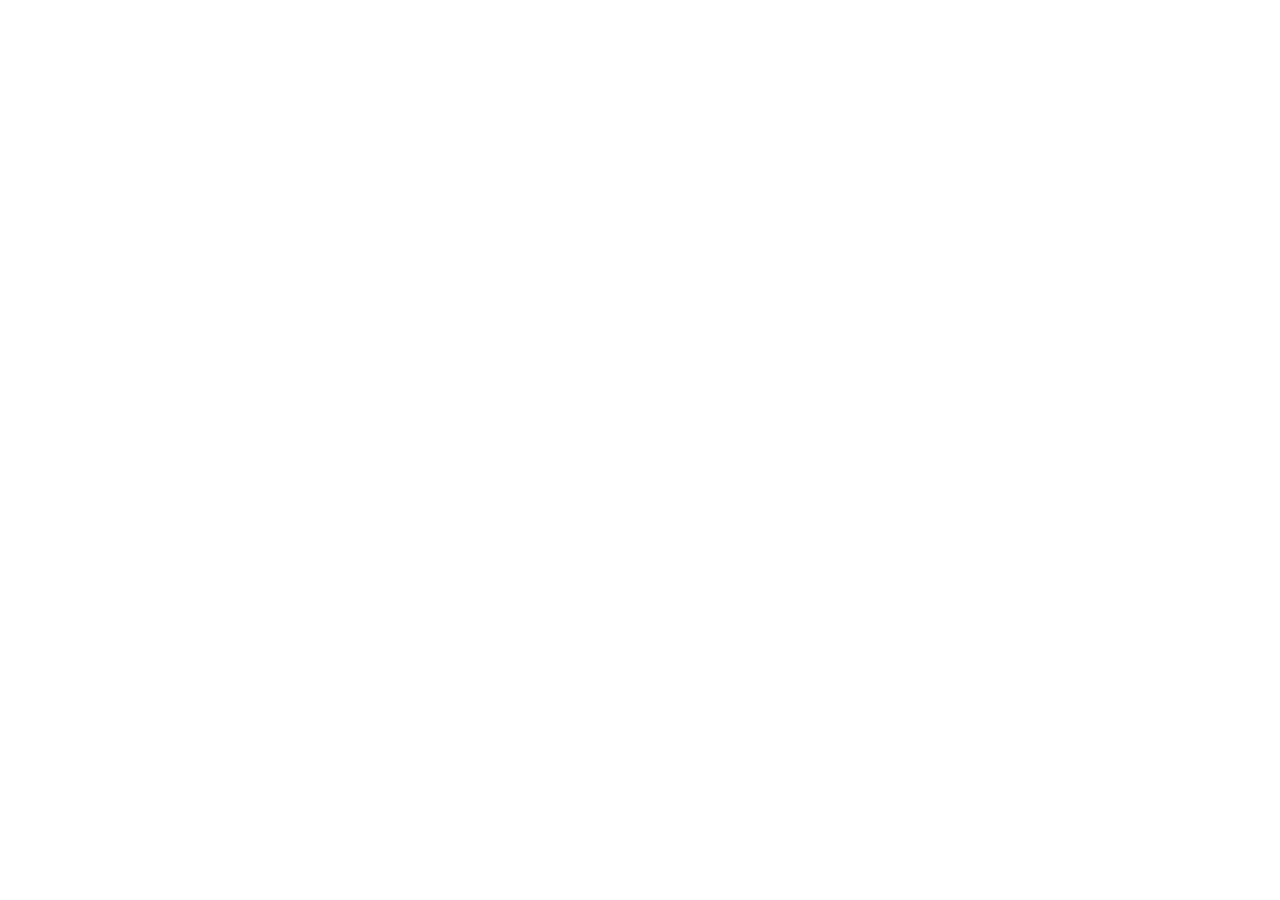
==== admin/index.html @ 686e8f5f "Initial website setup" ====
<!DOCTYPE html>
<html>
<head>
  <meta charset="utf-8">
  <meta name="viewport" content="width=device-width, initial-scale=1.0">
  <title>Manage Site — The Cozy Glow</title>
</head>
<body>
  <script src="https://unpkg.com/decap-cms@^3.0.0/dist/decap-cms.js"></script>
</body>
</html>
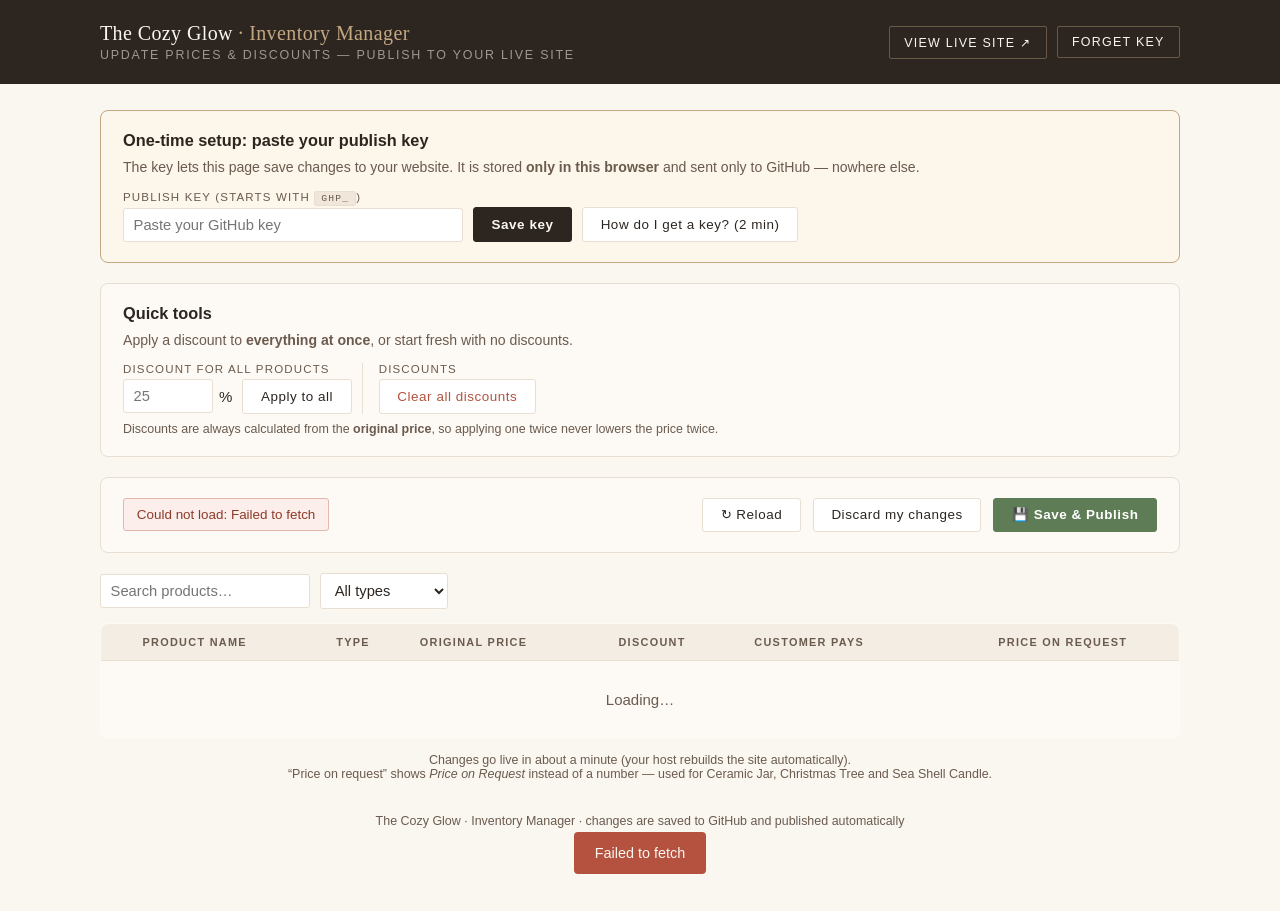
==== commit 440f5389: "Add Inventory Manager: manual price & discount editing with one-click publish - New /admin/ single-p" ====
--- a/admin/index.html
+++ b/admin/index.html
@@ -1,11 +1,527 @@
 <!DOCTYPE html>
-<html>
+<html lang="en">
 <head>
-  <meta charset="utf-8">
-  <meta name="viewport" content="width=device-width, initial-scale=1.0">
-  <title>Manage Site — The Cozy Glow</title>
+<meta charset="UTF-8">
+<meta name="viewport" content="width=device-width, initial-scale=1.0">
+<meta name="robots" content="noindex, nofollow">
+<title>Inventory Manager · The Cozy Glow</title>
+<style>
+  :root{
+    --cream:#FAF6F0;--warm-white:#FDF9F4;--taupe:#C4A882;--taupe-dark:#8A6E50;
+    --charcoal:#2C2520;--mid:#6B5B4E;--green:#5E7C56;--red:#B4523F;--line:#E8DFD2;
+  }
+  *{box-sizing:border-box}
+  body{margin:0;background:var(--cream);color:var(--charcoal);
+    font-family:'Jost',-apple-system,BlinkMacSystemFont,'Segoe UI',sans-serif;font-size:15px}
+  a{color:var(--taupe-dark)}
+  .wrap{max-width:1120px;margin:0 auto;padding:0 20px 80px}
+
+  header{background:var(--charcoal);color:var(--cream);padding:22px 0;margin-bottom:26px}
+  .head-in{max-width:1120px;margin:0 auto;padding:0 20px;display:flex;align-items:center;justify-content:space-between;gap:16px;flex-wrap:wrap}
+  .brand{font-family:'Playfair Display',Georgia,serif;font-size:1.25rem;letter-spacing:.02em}
+  .brand span{color:var(--taupe)}
+  .head-sub{font-size:.78rem;letter-spacing:.14em;text-transform:uppercase;color:rgba(250,246,240,.55);margin-top:3px}
+  .head-right{display:flex;gap:10px;align-items:center}
+  .hlink{color:var(--cream);text-decoration:none;font-size:.78rem;letter-spacing:.1em;text-transform:uppercase;border:1px solid rgba(196,168,130,.4);padding:.5rem .9rem;border-radius:2px;background:transparent;cursor:pointer;font-family:inherit}
+  .hlink:hover{border-color:var(--taupe);color:var(--taupe)}
+
+  .card{background:var(--warm-white);border:1px solid var(--line);border-radius:8px;padding:20px 22px;margin-bottom:20px}
+  .card h2{margin:0 0 6px;font-size:1.02rem;font-weight:600}
+  .card p{margin:0 0 12px;color:var(--mid);font-size:.88rem;line-height:1.6}
+
+  .setup{border:1px solid var(--taupe);background:#FDF6EA}
+  .steps{background:#fff;border:1px dashed var(--taupe);border-radius:6px;padding:14px 16px;margin-top:12px;font-size:.86rem;color:var(--mid);line-height:1.75;display:none}
+  .steps.show{display:block}
+  .steps ol{margin:.4rem 0 .6rem;padding-left:1.2rem}
+  .steps li{margin-bottom:.35rem}
+  code{background:#F0E7DA;border:1px solid var(--line);border-radius:3px;padding:1px 6px;font-size:.84em;font-family:ui-monospace,Menlo,monospace}
+  .btn{display:inline-block;border:1px solid var(--line);background:#fff;color:var(--charcoal);padding:.55rem 1.1rem;border-radius:3px;font-size:.84rem;letter-spacing:.04em;cursor:pointer;font-family:inherit;transition:all .15s}
+  .btn:hover{border-color:var(--taupe);background:var(--cream)}
+  .btn-primary{background:var(--charcoal);border-color:var(--charcoal);color:var(--cream);font-weight:600}
+  .btn-primary:hover{background:#3d342c}
+  .btn-green{background:var(--green);border-color:var(--green);color:#fff;font-weight:600}
+  .btn-green:hover{filter:brightness(1.07)}
+  .btn-danger{color:var(--red)}
+  .btn:disabled{opacity:.45;cursor:not-allowed}
+  input,select{font-family:inherit;font-size:.92rem;padding:.5rem .6rem;border:1px solid var(--line);border-radius:3px;background:#fff;color:var(--charcoal)}
+  input:focus,select:focus{outline:2px solid rgba(196,168,130,.5);border-color:var(--taupe)}
+  input:disabled{background:#F4EFE8;color:var(--mid)}
+  .row{display:flex;gap:10px;align-items:center;flex-wrap:wrap}
+  label.mini{font-size:.72rem;letter-spacing:.1em;text-transform:uppercase;color:var(--mid);display:block;margin-bottom:4px}
+
+  .status{font-size:.84rem;padding:.5rem .8rem;border-radius:3px;border:1px solid var(--line);background:#fff}
+  .status.dirty{background:#FFF6E5;border-color:#E9C97A;color:#7A5B12}
+  .status.ok{background:#EEF5EC;border-color:#B9D2B2;color:#3F5C39}
+  .status.err{background:#FBEEEB;border-color:#E3B7AE;color:#8E3A2A}
+
+  .toolbar{display:flex;gap:10px;align-items:center;flex-wrap:wrap;margin-bottom:14px}
+  .toolbar input[type=search]{min-width:210px}
+  .grow{flex:1}
+
+  .tbl-scroll{overflow-x:auto}
+  table{width:100%;border-collapse:collapse;background:var(--warm-white);border:1px solid var(--line);border-radius:8px;overflow:hidden}
+  th{font-size:.68rem;letter-spacing:.12em;text-transform:uppercase;color:var(--mid);text-align:left;padding:12px 10px;background:#F4EDE3;border-bottom:1px solid var(--line);white-space:nowrap}
+  td{padding:9px 10px;border-bottom:1px solid var(--line);vertical-align:middle}
+  tr:last-child td{border-bottom:none}
+  tr.dirty-row{background:#FFFBF0}
+  tr.hidden{display:none}
+  .thumb{width:54px;height:54px;border-radius:5px;object-fit:cover;border:1px solid var(--line);background:var(--cream);display:block}
+  .pname{width:100%;min-width:170px;font-weight:500}
+  .num{width:96px}
+  .pct{width:70px}
+  .cat{width:118px}
+  .strike{text-decoration:line-through;color:var(--mid);font-weight:400;font-size:.85rem;margin-right:6px}
+  .off-badge{display:inline-block;background:var(--green);color:#fff;font-size:.68rem;font-weight:700;letter-spacing:.05em;padding:2px 7px;border-radius:10px;vertical-align:middle}
+  .onreq{font-size:.78rem;color:var(--mid)}
+  .reqbox{text-align:center}
+  .empty{padding:30px;text-align:center;color:var(--mid)}
+  .hint{font-size:.78rem;color:var(--mid);margin-top:8px}
+
+  #toast{position:fixed;left:50%;bottom:26px;transform:translateX(-50%) translateY(20px);
+    background:var(--charcoal);color:var(--cream);padding:.8rem 1.3rem;border-radius:4px;
+    font-size:.9rem;opacity:0;pointer-events:none;transition:all .3s;max-width:92vw;text-align:center;z-index:9}
+  #toast.show{opacity:1;transform:translateX(-50%) translateY(0)}
+  #toast.bad{background:var(--red)}
+  footer{color:var(--mid);font-size:.78rem;text-align:center;margin-top:30px;line-height:1.7}
+  @media(max-width:820px){ table{min-width:920px} }
+</style>
 </head>
 <body>
-  <script src="https://unpkg.com/decap-cms@^3.0.0/dist/decap-cms.js"></script>
+
+<header>
+  <div class="head-in">
+    <div>
+      <div class="brand">The Cozy Glow <span>· Inventory Manager</span></div>
+      <div class="head-sub">Update prices &amp; discounts — publish to your live site</div>
+    </div>
+    <div class="head-right">
+      <a class="hlink" href="/" target="_blank">View live site ↗</a>
+      <button class="hlink" onclick="forgetKey()">Forget key</button>
+    </div>
+  </div>
+</header>
+
+<div class="wrap">
+
+  <!-- ONE-TIME SETUP -->
+  <div class="card setup" id="setup-card" style="display:none">
+    <h2>One-time setup: paste your publish key</h2>
+    <p>The key lets this page save changes to your website. It is stored <b>only in this browser</b> and sent only to GitHub — nowhere else.</p>
+    <div class="row" style="align-items:flex-end">
+      <div>
+        <label class="mini" for="key-input">Publish key (starts with <code>ghp_</code>)</label>
+        <input id="key-input" type="password" placeholder="Paste your GitHub key" style="min-width:340px" autocomplete="off">
+      </div>
+      <button class="btn btn-primary" onclick="saveKey()">Save key</button>
+      <button class="btn" onclick="document.getElementById('steps').classList.toggle('show')">How do I get a key? (2 min)</button>
+    </div>
+    <div class="steps" id="steps">
+      <b>Get your free key from GitHub:</b>
+      <ol>
+        <li>Open <a href="https://github.com/settings/tokens/new?scopes=public_repo&description=Cozy+Glow+Inventory" target="_blank">github.com/settings/tokens/new…</a> while logged in as <code>Dragula003</code></li>
+        <li>Leave the boxes as they are (access already set to <code>public_repo</code>) and pick an expiration you like</li>
+        <li>Click <b>Generate token</b>, then <b>copy</b> the <code>ghp_…</code> string — it is shown only once</li>
+        <li>Paste it above and press <b>Save key</b></li>
+      </ol>
+      Keep it secret — anyone with this key can change your website files.
+    </div>
+  </div>
+
+  <!-- BULK TOOLS -->
+  <div class="card">
+    <h2>Quick tools</h2>
+    <p>Apply a discount to <b>everything at once</b>, or start fresh with no discounts.</p>
+    <div class="row">
+      <div>
+        <label class="mini">Discount for all products</label>
+        <div class="row">
+          <input type="number" id="bulk-pct" min="0" max="95" placeholder="25" style="width:90px">
+          <span style="margin-left:-4px">%</span>
+          <button class="btn" onclick="applyBulk()">Apply to all</button>
+        </div>
+      </div>
+      <div style="border-left:1px solid var(--line);padding-left:16px">
+        <label class="mini">Discounts</label>
+        <button class="btn btn-danger" onclick="clearAllDiscounts()">Clear all discounts</button>
+      </div>
+    </div>
+    <div class="hint">Discounts are always calculated from the <b>original price</b>, so applying one twice never lowers the price twice.</div>
+  </div>
+
+  <!-- STATUS + SAVE -->
+  <div class="card" style="display:flex;gap:12px;align-items:center;flex-wrap:wrap">
+    <span class="status" id="status">Loading products…</span>
+    <span class="grow"></span>
+    <button class="btn" onclick="loadProducts()">↻ Reload</button>
+    <button class="btn" onclick="discardAll()">Discard my changes</button>
+    <button class="btn btn-green" id="publish-btn" onclick="publish()">💾 Save &amp; Publish</button>
+  </div>
+
+  <!-- SEARCH / FILTER -->
+  <div class="toolbar">
+    <input type="search" id="search" placeholder="Search products…" oninput="applyFilters()">
+    <select id="cat-filter" onchange="applyFilters()">
+      <option value="">All types</option>
+      <option value="urli">Urlis</option>
+      <option value="wooden">Wooden</option>
+      <option value="candle">Candles</option>
+      <option value="sachet">Wax Sachets</option>
+    </select>
+    <span class="grow"></span>
+    <span class="hint" style="margin:0" id="count-label"></span>
+  </div>
+
+  <!-- TABLE -->
+  <table>
+    <thead>
+      <tr>
+        <th></th>
+        <th>Product name</th>
+        <th>Type</th>
+        <th>Original price</th>
+        <th>Discount</th>
+        <th>Customer pays</th>
+        <th style="text-align:center">Price on request</th>
+      </tr>
+    </thead>
+    <tbody id="rows"><tr><td colspan="7" class="empty">Loading…</td></tr></tbody>
+  </table>
+
+  <div class="hint" style="text-align:center;margin-top:14px">
+    Changes go live in about a minute (your host rebuilds the site automatically).<br>
+    “Price on request” shows <i>Price on Request</i> instead of a number — used for Ceramic Jar, Christmas Tree and Sea Shell Candle.
+  </div>
+
+  <footer>The Cozy Glow · Inventory Manager · changes are saved to GitHub and published automatically</footer>
+</div>
+
+<div id="toast"></div>
+
+<script>
+/* ================= config ================= */
+const OWNER = 'Dragula003', REPO = 'cozy-glow-website', BRANCH = 'main';
+const KEY_STORE = 'cozyGlowPublishKey';
+const API = 'https://api.github.com';
+const CATEGORIES = ['urli','wooden','candle','sachet'];
+const CAT_LABEL = {urli:'Urlis',wooden:'Wooden',candle:'Candles',sachet:'Wax Sachets'};
+
+let products = [];   // {file, data, snapshot}   snapshot = JSON.stringify of loaded data
+let key = localStorage.getItem(KEY_STORE) || '';
+
+/* ================= helpers ================= */
+const $ = id => document.getElementById(id);
+const showToast = (msg, bad) => {
+  const t = $('toast'); t.textContent = msg; t.classList.toggle('bad', !!bad);
+  t.classList.add('show'); clearTimeout(t._h); t._h = setTimeout(() => t.classList.remove('show'), bad ? 7000 : 3500);
+};
+const num = v => (v === null || v === undefined || v === '' || isNaN(v)) ? null : Number(v);
+const inr = n => '₹' + Number(n).toLocaleString('en-IN');
+const status = (msg, kind) => { const s = $('status'); s.textContent = msg; s.className = 'status' + (kind ? ' ' + kind : ''); };
+const esc = s => String(s == null ? '' : s).replace(/[&<>"']/g, c => ({'&':'&amp;','<':'&lt;','>':'&gt;','"':'&quot;',"'":'&#39;'}[c]));
+const clampPct = p => Math.max(0, Math.min(95, p || 0));
+
+function gh(path, opts = {}) {
+  const headers = {'Accept':'application/vnd.github+json'};
+  if (key) headers['Authorization'] = 'Bearer ' + key;
+  if (opts.body) headers['Content-Type'] = 'application/json';
+  return fetch(API + path, {...opts, headers});
+}
+async function ghJSON(path, opts = {}) {
+  const r = await gh(path, opts);
+  const j = await r.json().catch(() => ({}));
+  if (!r.ok) {
+    let msg = j.message || ('HTTP ' + r.status);
+    if (r.status === 401) msg = 'Your publish key was rejected — get a new one (click “How do I get a key?”) and paste it again.';
+    else if (r.status === 403) msg = 'GitHub refused: ' + msg;
+    else if (r.status === 422) msg = 'GitHub reported a conflict — press Reload and try again.';
+    const err = new Error(msg); err.status = r.status; throw err;
+  }
+  return j;
+}
+
+/* ================= key ================= */
+function saveKey(){
+  const v = $('key-input').value.trim();
+  if (!v) { showToast('Paste a key first', true); return; }
+  key = v; localStorage.setItem(KEY_STORE, v);
+  renderSetup();
+  showToast('Key saved — you can publish now');
+  loadProducts();
+}
+function forgetKey(){
+  key = ''; localStorage.removeItem(KEY_STORE);
+  $('key-input').value = '';
+  renderSetup();
+  showToast('Key forgotten on this browser');
+}
+function renderSetup(){ $('setup-card').style.display = key ? 'none' : ''; }
+
+/* ================= load ================= */
+async function loadProducts(){
+  renderSetup();
+  status('Loading products…');
+  try {
+    const list = await ghJSON(`/repos/${OWNER}/${REPO}/contents/data/products?ref=${BRANCH}`);
+    const files = list.filter(f => f.name.endsWith('.json')).sort((a,b) => a.name.localeCompare(b.name));
+    const loaded = await Promise.all(files.map(async f => {
+      const h = {}; if (key) h['Authorization'] = 'Bearer ' + key;
+      const r = await fetch(f.download_url + '?t=' + Date.now(), {headers: h});
+      if (!r.ok) throw new Error('Could not read ' + f.name);
+      const data = tidy(await r.json());
+      return {file: f.name, data, snapshot: JSON.stringify(data)};
+    }));
+    products = loaded;
+    renderRows();
+    updateStatus();
+    status(`${products.length} products loaded`, 'ok');
+  } catch (e) {
+    status('Could not load: ' + e.message, 'err');
+    showToast(e.message, true);
+  }
+}
+
+/* ================= model helpers ================= */
+function tidy(d){
+  const out = {...d};
+  if (num(out.mrp) == null) delete out.mrp;
+  else if (num(out.price) != null && Number(out.mrp) === Number(out.price)) delete out.mrp;
+  return out;
+}
+const isDirty = p => JSON.stringify(tidy(p.data)) !== p.snapshot;
+const dirtyCount = () => products.filter(isDirty).length;
+const baseOf = d => num(d.mrp) ?? num(d.price);                  // original price (never compounded)
+function discountOf(d){
+  const base = num(d.mrp), price = num(d.price);
+  if (base == null || price == null || base <= 0 || price >= base) return 0;
+  return Math.round((base - price) / base * 100);
+}
+function updateStatus(){
+  const n = dirtyCount();
+  $('publish-btn').disabled = (n === 0);
+  if (n === 0) status('All changes published ✓', 'ok');
+  else status(n + (n === 1 ? ' unsaved change' : ' unsaved changes'), 'dirty');
+}
+
+/* ================= table ================= */
+function rowHTML(p, i){
+  const d = p.data;
+  const onReq = d.price === null;
+  const base = baseOf(d);
+  const disc = discountOf(d);
+  const sale = num(d.price);
+  return `
+    <tr data-i="${i}" class="${isDirty(p) ? 'dirty-row' : ''}" data-name="${esc((d.name||'').toLowerCase())}" data-cat="${esc(d.category||'')}">
+      <td><img class="thumb" src="${esc(d.image || '')}" alt="" loading="lazy" onerror="this.style.visibility='hidden'"></td>
+      <td><input class="pname" data-f="name" value="${esc(d.name || '')}"></td>
+      <td><select class="cat" data-f="category">${CATEGORIES.map(c =>
+          `<option value="${c}" ${d.category === c ? 'selected' : ''}>${CAT_LABEL[c]}</option>`).join('')}</select></td>
+      <td><input class="num" type="number" min="0" step="1" data-f="mrp" value="${base ?? ''}" ${onReq ? 'disabled' : ''} placeholder="₹ original"></td>
+      <td><input class="pct" type="number" min="0" max="95" step="1" data-f="discount" value="${onReq ? '' : disc}" ${onReq ? 'disabled' : ''}> <span style="color:var(--mid)">%</span></td>
+      <td class="charge" data-cell="charge">
+        ${chargeHTML(d)}
+      </td>
+      <td class="reqbox"><input type="checkbox" data-f="onreq" ${onReq ? 'checked' : ''} title="Price on request"></td>
+    </tr>`;
+}
+function metaHTML(d){
+  if (d.price === null) return '<small style="color:var(--mid)">shows “Price on Request”</small>';
+  const base = baseOf(d), disc = discountOf(d);
+  if (disc > 0 && base) return `<small><span class="strike">${inr(base)}</span><span class="off-badge">${disc}% OFF</span></small>`;
+  return '<small style="color:var(--mid)">&nbsp;</small>';
+}
+function chargeHTML(d){
+  const onReq = d.price === null;
+  const val = onReq ? '' : (num(d.price) ?? baseOf(d) ?? '');
+  return `<input class="num" type="number" min="0" step="1" data-f="price" value="${val}" ${onReq ? 'disabled' : ''}>
+          <span data-sale-meta style="display:block">${metaHTML(d)}</span>`;
+}
+function renderRows(){
+  const tb = $('rows');
+  if (!products.length){ tb.innerHTML = '<tr><td colspan="7" class="empty">No products found</td></tr>'; $('count-label').textContent = ''; return; }
+  tb.innerHTML = products.map(rowHTML).join('');
+  applyFilters();
+}
+function refreshRowVisuals(tr, p, activeField){
+  // update dependent cells WITHOUT re-rendering inputs (keeps typing uninterrupted)
+  tr.classList.toggle('dirty-row', isDirty(p));
+  const d = p.data, onReq = d.price === null;
+  const mrpIn = tr.querySelector('[data-f="mrp"]'), pctIn = tr.querySelector('[data-f="discount"]'),
+        chk = tr.querySelector('[data-f="onreq"]'), priceIn = tr.querySelector('[data-f="price"]'),
+        meta = tr.querySelector('[data-sale-meta]');
+  if (mrpIn) { if (activeField !== 'mrp') mrpIn.value = baseOf(d) ?? ''; mrpIn.disabled = onReq; }
+  if (pctIn) { if (activeField !== 'discount') pctIn.value = onReq ? '' : discountOf(d); pctIn.disabled = onReq; }
+  if (priceIn) { if (activeField !== 'price') priceIn.value = onReq ? '' : (num(d.price) ?? baseOf(d) ?? ''); priceIn.disabled = onReq; }
+  if (meta) meta.innerHTML = metaHTML(d);
+  if (chk) chk.checked = onReq;
+  updateStatus();
+  applyFilters();
+}
+
+/* editing (delegated) */
+$('rows').addEventListener('input', e => {
+  const el = e.target, tr = el.closest('tr'); if (!tr || tr.dataset.i === undefined) return;
+  const p = products[+tr.dataset.i]; if (!p) return;
+  const f = el.dataset.f, d = p.data;
+
+  if (f === 'name') { d.name = el.value; tr.dataset.name = el.value.toLowerCase(); tr.classList.toggle('dirty-row', isDirty(p)); updateStatus(); return; }
+  if (f === 'category') { d.category = el.value; tr.dataset.cat = el.value; tr.classList.toggle('dirty-row', isDirty(p)); updateStatus(); applyFilters(); return; }
+
+  if (f === 'mrp') {
+    const v = num(el.value);
+    const disc = discountOf(d);              // keep the current discount % when original changes
+    if (v == null) { d.mrp = null; }         // cleared original → show plain price, no discount
+    else {
+      d.mrp = v;
+      d.price = disc > 0 ? Math.round(v * (1 - disc / 100)) : v;
+    }
+    refreshRowVisuals(tr, p, 'mrp');
+  }
+  else if (f === 'discount') {
+    const base = baseOf(d);
+    if (base == null) { el.value = ''; return; }
+    const pct = clampPct(num(el.value));
+    if (d.mrp == null) d.mrp = base;
+    d.price = pct === 0 ? Number(d.mrp) : Math.round(Number(d.mrp) * (1 - pct / 100));
+    refreshRowVisuals(tr, p, 'discount');
+  }
+  else if (f === 'price') {
+    const v = num(el.value);
+    if (v == null) return;                   // field mid-edit (empty) — keep the previous value
+    const base = num(d.mrp);
+    if (base == null) {
+      const prev = num(d.price);
+      d.price = v;
+      if (prev != null && v < prev) d.mrp = prev;   // lowered → old price becomes the struck original
+    } else {
+      d.price = v;
+      d.mrp = (v >= base) ? v : base;               // raised to/above original → discount removed
+    }
+    refreshRowVisuals(tr, p, 'price');
+  }
+  else if (f === 'onreq') {
+    if (el.checked) {
+      if (d.price != null) { p._lastSale = d.price; if (d.mrp == null) d.mrp = d.price; d.price = null; }
+    } else {
+      const base = baseOf(d);
+      d.price = p._lastSale ?? base;
+      if (d.price == null) { showToast('Enter a price for this product', true); }
+      delete p._lastSale;
+    }
+    refreshRowVisuals(tr, p, 'onreq');
+    if (f === 'onreq') { const c = tr.querySelector('[data-f="onreq"]'); if (c) c.focus(); }
+  }
+});
+
+/* ================= filters ================= */
+function applyFilters(){
+  const q = ($('search').value || '').toLowerCase().trim();
+  const cat = $('cat-filter').value;
+  let shown = 0;
+  $('rows').querySelectorAll('tr[data-i]').forEach(tr => {
+    const ok = (!q || tr.dataset.name.includes(q)) && (!cat || tr.dataset.cat === cat);
+    tr.classList.toggle('hidden', !ok);
+    if (ok) shown++;
+  });
+  $('count-label').textContent = `Showing ${shown} of ${products.length}`;
+}
+
+/* ================= bulk ================= */
+function applyBulk(){
+  const raw = $('bulk-pct').value;
+  if (raw === '') { showToast('Enter a discount % first', true); return; }
+  const pct = clampPct(num(raw));
+  if (!confirm(`Apply ${pct}% off to all ${products.length} products?\n(Original prices stay unchanged.)`)) return;
+  let n = 0;
+  products.forEach(p => {
+    const d = p.data;
+    if (d.price === null) return;                 // leave "price on request" products alone
+    const base = baseOf(d);
+    if (base == null) return;
+    d.mrp = base;
+    d.price = pct === 0 ? base : Math.round(base * (1 - pct / 100));
+    n++;
+  });
+  renderRows(); updateStatus();
+  showToast(`${n} products set to ${pct}% off — press Save & Publish`);
+}
+function clearAllDiscounts(){
+  if (!confirm('Remove all discounts? Every product goes back to its original price.')) return;
+  let n = 0;
+  products.forEach(p => {
+    const d = p.data;
+    if (d.price === null) return;
+    const base = baseOf(d);
+    if (base == null) return;
+    d.mrp = base; d.price = base; n++;
+  });
+  renderRows(); updateStatus();
+  showToast(`${n} discounts cleared — press Save & Publish`);
+}
+function discardAll(){
+  if (!confirm('Discard your unsaved changes and reload the published prices?')) return;
+  loadProducts();
+}
+
+/* ================= publish ================= */
+function serialize(d){
+  return JSON.stringify(tidy(d), null, 2) + '\n';
+}
+
+function buildFiles(){
+  const files = [];
+  // combined data/products.json (what the live site loads) — same order as build.sh
+  const combined = '[' + products.map(p => serialize(p.data)).join(',') + ']';
+  products.forEach(p => {
+    if (!isDirty(p)) return;
+    files.push({path: 'data/products/' + p.file, content: serialize(p.data)});
+  });
+  files.push({path: 'data/products.json', content: combined + '\n'});
+  return files;
+}
+
+async function publishOnce(files){
+  const ref = await ghJSON(`/repos/${OWNER}/${REPO}/git/ref/heads/${BRANCH}`);
+  const head = ref.object.sha;
+  const commit = await ghJSON(`/repos/${OWNER}/${REPO}/git/commits/${head}`);
+  const blobs = await Promise.all(files.map(f =>
+    ghJSON(`/repos/${OWNER}/${REPO}/git/blobs`, {method:'POST', body: JSON.stringify({content: f.content, encoding:'utf-8'})})
+  ));
+  const tree = await ghJSON(`/repos/${OWNER}/${REPO}/git/trees`, {method:'POST',
+    body: JSON.stringify({base_tree: commit.tree.sha,
+      tree: files.map((f, i) => ({path: f.path, mode:'100644', type:'blob', sha: blobs[i].sha}))})});
+  const newCommit = await ghJSON(`/repos/${OWNER}/${REPO}/git/commits`, {method:'POST',
+    body: JSON.stringify({message: `Update product prices via Inventory Manager (${files.length - 1} product file(s))`,
+      tree: tree.sha, parents: [head]})});
+  await ghJSON(`/repos/${OWNER}/${REPO}/git/refs/heads/${BRANCH}`, {method:'PATCH',
+    body: JSON.stringify({sha: newCommit.sha})});
+  return newCommit.sha;
+}
+
+async function publish(){
+  const n = dirtyCount();
+  if (!n) { showToast('Nothing to publish'); return; }
+  if (!key) { renderSetup(); $('key-input').focus(); showToast('Save your publish key first', true); return; }
+  $('publish-btn').disabled = true;
+  status('Publishing…');
+  try {
+    const files = buildFiles();
+    let sha;
+    try { sha = await publishOnce(files); }
+    catch (e) { if (e.status === 409 || e.status === 422) { status('Retrying publish…'); sha = await publishOnce(files); } else throw e; }
+    products.forEach(p => { p.snapshot = JSON.stringify(tidy(p.data)); });
+    renderRows(); updateStatus();
+    status('Published ✓ — going live in about a minute', 'ok');
+    showToast('✅ Published! Your site updates in ~1 minute. (commit ' + sha.slice(0,7) + ')');
+  } catch (e) {
+    status('Publish failed', 'err');
+    showToast('❌ ' + e.message, true);
+    updateStatus();
+  }
+}
+
+window.addEventListener('beforeunload', e => { if (dirtyCount() > 0) { e.preventDefault(); e.returnValue = ''; } });
+
+loadProducts();
+</script>
 </body>
 </html>
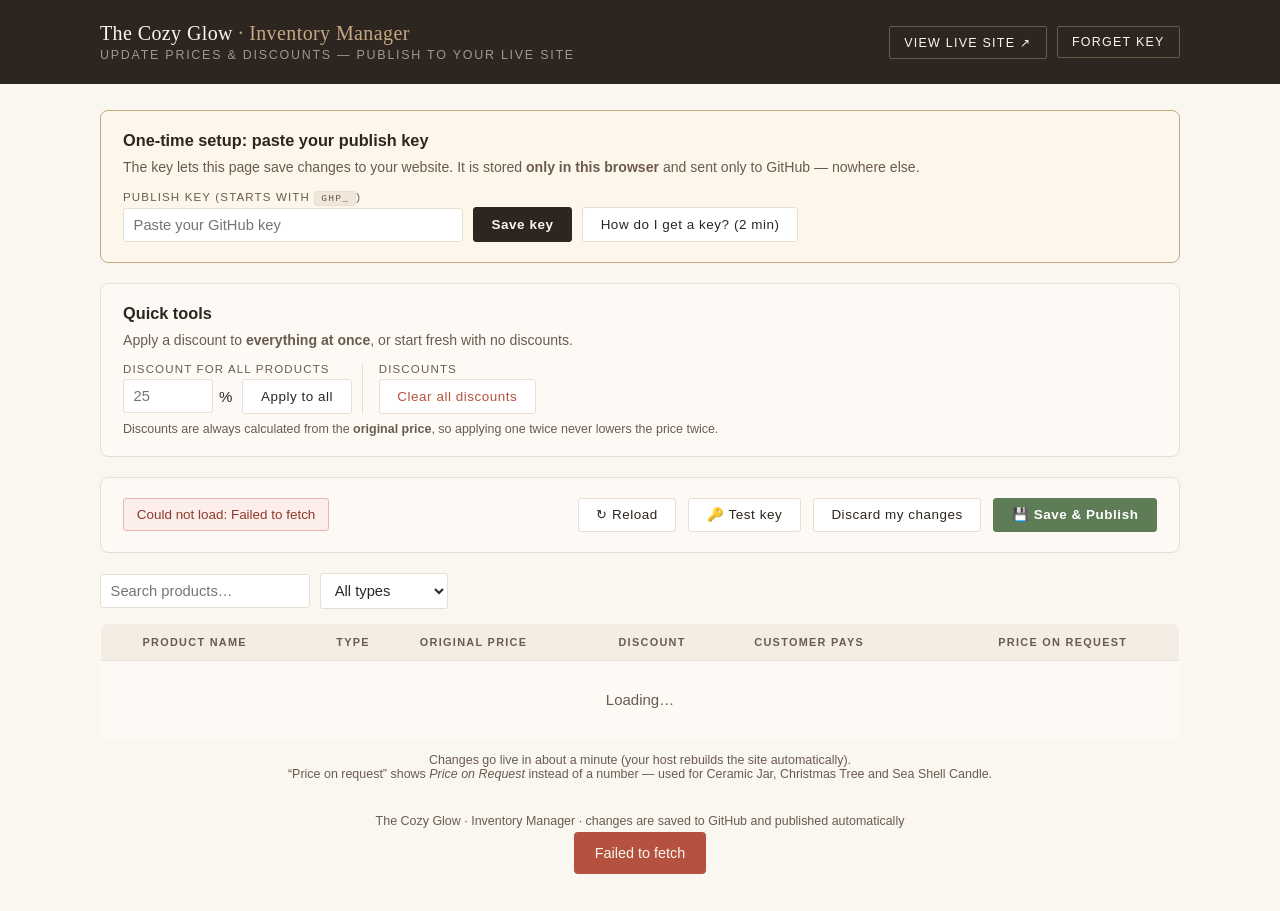
==== commit b88322b4: "Manager: explain the 'Resource not accessible' 403 error and add Test key button - friendlyError(): " ====
--- a/admin/index.html
+++ b/admin/index.html
@@ -116,13 +116,17 @@
       <button class="btn" onclick="document.getElementById('steps').classList.toggle('show')">How do I get a key? (2 min)</button>
     </div>
     <div class="steps" id="steps">
-      <b>Get your free key from GitHub:</b>
+      <b>Get your free key from GitHub (about 2 minutes):</b>
       <ol>
-        <li>Open <a href="https://github.com/settings/tokens/new?scopes=public_repo&description=Cozy+Glow+Inventory" target="_blank">github.com/settings/tokens/new…</a> while logged in as <code>Dragula003</code></li>
-        <li>Leave the boxes as they are (access already set to <code>public_repo</code>) and pick an expiration you like</li>
-        <li>Click <b>Generate token</b>, then <b>copy</b> the <code>ghp_…</code> string — it is shown only once</li>
-        <li>Paste it above and press <b>Save key</b></li>
+        <li>Open <a href="https://github.com/settings/personal-access-tokens/new" target="_blank">github.com/settings/personal-access-tokens/new</a> while logged in as <code>Dragula003</code></li>
+        <li><b>Token name:</b> anything (e.g. <code>Cozy Glow Manager</code>) · <b>Expiration:</b> your choice</li>
+        <li><b>Repository access:</b> pick <b>Only select repositories</b> → <code>cozy-glow-website</code></li>
+        <li><b>Repository permissions:</b> find <b>Contents</b> → set it to <b>Read and write</b> ⭐ <i>(this is the important one — without it, publishing fails)</i></li>
+        <li>Click <b>Generate token</b>, copy the <code>github_pat_…</code> string (shown only once), paste it above and press <b>Save key</b></li>
       </ol>
+      <b>Already got the “Resource not accessible” error?</b> Your key just needs one permission switched on:<br>
+      open <a href="https://github.com/settings/personal-access-tokens" target="_blank">github.com/settings/personal-access-tokens</a> → click your token → <b>Edit</b> → <b>Contents</b> → <b>Read and write</b> → <b>Save</b>.
+      Then press <b>Save &amp; Publish</b> again — <i>no need to paste the key again</i>.<br><br>
       Keep it secret — anyone with this key can change your website files.
     </div>
   </div>
@@ -153,6 +157,7 @@
     <span class="status" id="status">Loading products…</span>
     <span class="grow"></span>
     <button class="btn" onclick="loadProducts()">↻ Reload</button>
+    <button class="btn" onclick="testKey()">🔑 Test key</button>
     <button class="btn" onclick="discardAll()">Discard my changes</button>
     <button class="btn btn-green" id="publish-btn" onclick="publish()">💾 Save &amp; Publish</button>
   </div>
@@ -226,15 +231,20 @@
   if (opts.body) headers['Content-Type'] = 'application/json';
   return fetch(API + path, {...opts, headers});
 }
+function friendlyError(status, apiMsg){
+  const msg = apiMsg || ('HTTP ' + status);
+  if (status === 401) return 'Your publish key was rejected — get a new one (click “How do I get a key?”) and paste it again.';
+  if (status === 403 && /not accessible/i.test(msg)) return 'Your key is valid but it can’t change files yet. Fix in 1 min: github.com/settings/personal-access-tokens → your token → Edit → Repository permissions → Contents → Read and write → Save. Then press “Save & Publish” again (no need to re-paste the key).';
+  if (status === 403) return 'GitHub refused: ' + msg;
+  if (status === 422) return 'GitHub reported a conflict — press Reload and try again.';
+  return msg;
+}
 async function ghJSON(path, opts = {}) {
   const r = await gh(path, opts);
   const j = await r.json().catch(() => ({}));
   if (!r.ok) {
-    let msg = j.message || ('HTTP ' + r.status);
-    if (r.status === 401) msg = 'Your publish key was rejected — get a new one (click “How do I get a key?”) and paste it again.';
-    else if (r.status === 403) msg = 'GitHub refused: ' + msg;
-    else if (r.status === 422) msg = 'GitHub reported a conflict — press Reload and try again.';
-    const err = new Error(msg); err.status = r.status; throw err;
+    const err = new Error(friendlyError(r.status, j.message));
+    err.status = r.status; throw err;
   }
   return j;
 }
@@ -497,6 +507,23 @@
   return newCommit.sha;
 }
 
+async function testKey(){
+  if (!key) { renderSetup(); $('key-input').focus(); showToast('Save your publish key first', true); return; }
+  status('Testing key…');
+  try {
+    // read test: list the branch ref (needs Contents: read)
+    const ref = await ghJSON(`/repos/${OWNER}/${REPO}/git/ref/heads/${BRANCH}`);
+    // write test: create an unreachable blob (needs Contents: write) — never referenced, no commit, no deploy
+    await ghJSON(`/repos/${OWNER}/${REPO}/git/blobs`, {method:'POST',
+      body: JSON.stringify({content:'key-test ' + new Date().toISOString(), encoding:'utf-8'})});
+    status('Key OK — can read & publish ✓', 'ok');
+    showToast('✅ Your key has permission to publish. Press Save & Publish.');
+  } catch (e) {
+    status('Key test failed', 'err');
+    showToast('❌ ' + e.message, true);
+  }
+}
+
 async function publish(){
   const n = dirtyCount();
   if (!n) { showToast('Nothing to publish'); return; }
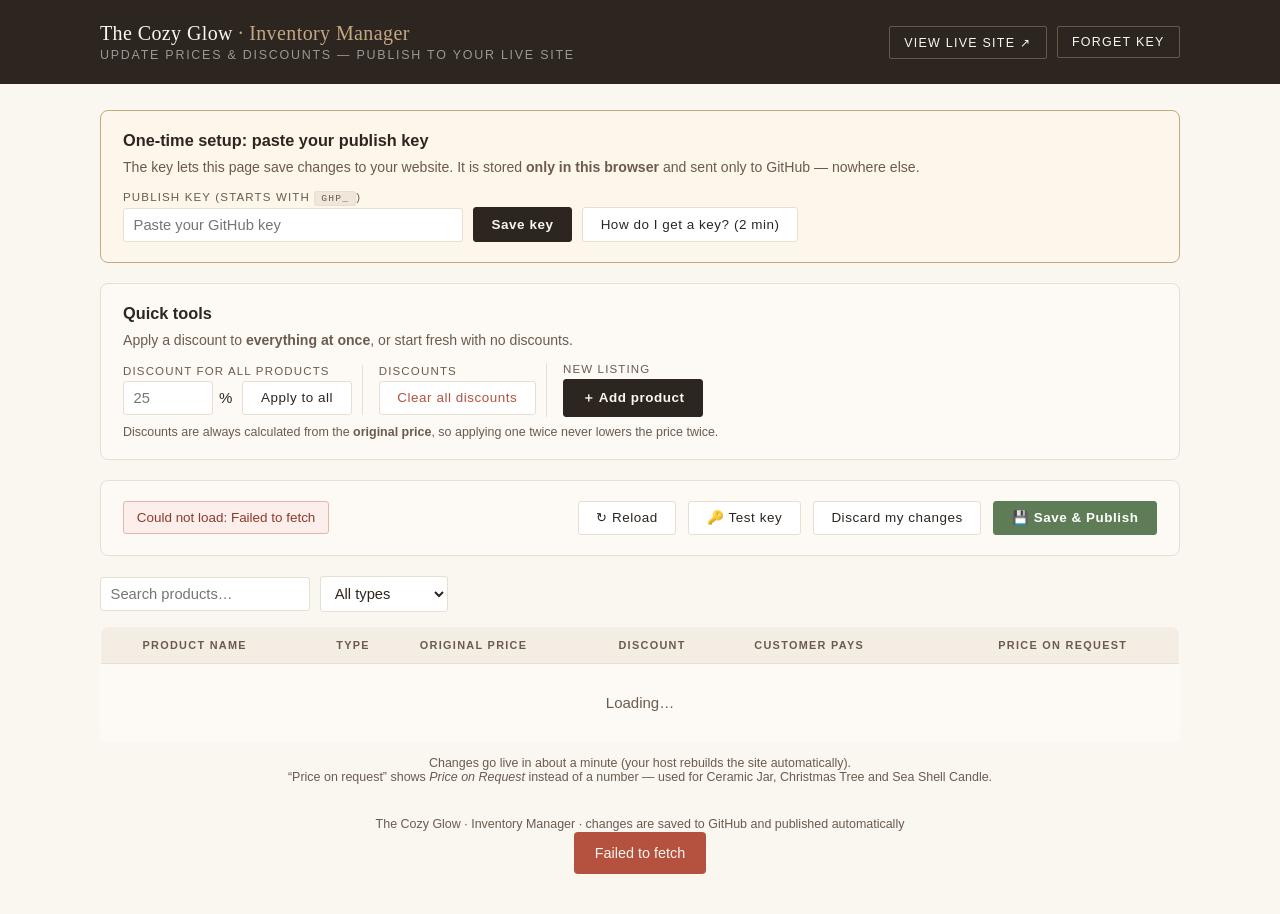
==== commit 5c87f95e: "Manager: add new products (form + photo upload) and click-to-replace photos - '＋ Add product' form: " ====
--- a/admin/index.html
+++ b/admin/index.html
@@ -66,6 +66,9 @@
   tr.dirty-row{background:#FFFBF0}
   tr.hidden{display:none}
   .thumb{width:54px;height:54px;border-radius:5px;object-fit:cover;border:1px solid var(--line);background:var(--cream);display:block}
+  .thumb-add{cursor:pointer;color:var(--mid);font-size:1.15rem}
+  .thumb[onclick]{cursor:pointer}
+  .form-grid{display:grid;grid-template-columns:repeat(auto-fit,minmax(230px,1fr));gap:14px 16px}
   .pname{width:100%;min-width:170px;font-weight:500}
   .num{width:96px}
   .pct{width:70px}
@@ -148,9 +151,79 @@
         <label class="mini">Discounts</label>
         <button class="btn btn-danger" onclick="clearAllDiscounts()">Clear all discounts</button>
       </div>
+      <div style="border-left:1px solid var(--line);padding-left:16px">
+        <label class="mini">New listing</label>
+        <button class="btn btn-primary" onclick="toggleAddForm()">＋ Add product</button>
+      </div>
     </div>
     <div class="hint">Discounts are always calculated from the <b>original price</b>, so applying one twice never lowers the price twice.</div>
   </div>
+
+  <!-- ADD PRODUCT -->
+  <div class="card" id="add-card" style="display:none">
+    <h2>Add a new product</h2>
+    <p>Fill this in, click <b>＋ Add to list</b>, then <b>Save &amp; Publish</b> — it appears on your website in about a minute.</p>
+    <div class="form-grid">
+      <div>
+        <label class="mini" for="np-name">Product name *</label>
+        <input id="np-name" placeholder="e.g. Rose Petal Urli" oninput="updateAddPreview()" style="width:100%">
+        <div class="hint" id="np-slug" style="margin-top:4px"></div>
+      </div>
+      <div>
+        <label class="mini" for="np-cat">Type *</label>
+        <select id="np-cat" style="width:100%">
+          <option value="urli">Urlis</option>
+          <option value="wooden">Wooden</option>
+          <option value="candle" selected>Candles</option>
+          <option value="sachet">Wax Sachets</option>
+        </select>
+      </div>
+      <div>
+        <label class="mini" for="np-tag">Badge (optional)</label>
+        <select id="np-tag" style="width:100%">
+          <option value="">No badge</option>
+          <option value="bestseller">Bestseller</option>
+          <option value="new">New Arrival</option>
+          <option value="limited">Limited Edition</option>
+          <option value="seasonal">Seasonal</option>
+        </select>
+      </div>
+      <div>
+        <label class="mini" for="np-price">Original price (₹) *</label>
+        <input type="number" id="np-price" min="1" step="1" placeholder="180" oninput="updateAddPreview()" style="width:100%">
+      </div>
+      <div>
+        <label class="mini" for="np-disc">Discount %</label>
+        <input type="number" id="np-disc" min="0" max="95" step="1" placeholder="0" oninput="updateAddPreview()" style="width:100%">
+      </div>
+      <div>
+        <label class="mini" for="np-scent">Fragrance / note (optional)</label>
+        <input id="np-scent" placeholder="Choice of 11 fragrances" style="width:100%">
+      </div>
+      <div style="grid-column:1/-1">
+        <label class="mini" for="np-desc">Short description (optional)</label>
+        <input id="np-desc" placeholder="A hand-moulded candle with delicate petal detail." style="width:100%">
+      </div>
+      <div>
+        <label class="mini" for="np-img">Photo (optional)</label>
+        <input type="file" id="np-img" accept="image/jpeg,image/png,image/webp">
+        <div class="hint" style="margin-top:4px">JPG, PNG or WebP, up to 8 MB. No photo? The site draws its own candle illustration.</div>
+      </div>
+      <div>
+        <label class="mini">Price display</label>
+        <label style="display:flex;gap:8px;align-items:center;font-size:.88rem;cursor:pointer">
+          <input type="checkbox" id="np-onreq" onchange="updateAddPreview()"> Price on request instead of ₹</label>
+      </div>
+    </div>
+    <div class="row" style="margin-top:14px">
+      <span class="hint" id="np-preview" style="margin:0"></span>
+      <span class="grow"></span>
+      <button class="btn" onclick="hideAddForm()">Cancel</button>
+      <button class="btn btn-primary" onclick="addProductToList()">＋ Add to list</button>
+    </div>
+  </div>
+
+  <input type="file" id="img-input" accept="image/jpeg,image/png,image/webp" style="display:none">
 
   <!-- STATUS + SAVE -->
   <div class="card" style="display:flex;gap:12px;align-items:center;flex-wrap:wrap">
@@ -266,6 +339,147 @@
 }
 function renderSetup(){ $('setup-card').style.display = key ? 'none' : ''; }
 
+/* ================= add / photo ================= */
+function toggleAddForm(){
+  const c = $('add-card');
+  const show = c.style.display === 'none';
+  c.style.display = show ? '' : 'none';
+  if (show) { $('np-name').focus(); updateAddPreview(); }
+}
+function hideAddForm(){ $('add-card').style.display = 'none'; }
+
+function makeSlug(name){
+  return String(name || '').toLowerCase().trim()
+    .replace(/['’]/g, '')
+    .replace(/[^a-z0-9]+/g, '-')
+    .replace(/^-+|-+$/g, '')
+    .slice(0, 60);
+}
+function extFromDataURL(u){
+  const m = /^data:image\/([a-z0-9]+)/i.exec(u || '');
+  const t = m ? m[1].toLowerCase() : '';
+  return t === 'png' || t === 'webp' ? t : 'jpg';
+}
+
+function updateAddPreview(){
+  const onReq = $('np-onreq').checked;
+  const orig = Number($('np-price').value);
+  const disc = clampPct(Number($('np-disc').value) || 0);
+  const name = $('np-name').value.trim();
+  $('np-price').disabled = onReq;
+  $('np-disc').disabled = onReq;
+  $('np-slug').textContent = name ? 'Saves as: ' + (makeSlug(name) || '—') + '.json' : '';
+  let txt = '';
+  if (onReq) txt = 'Will show “Price on Request”.';
+  else if (orig > 0) txt = disc > 0
+    ? 'Customer pays ' + inr(Math.round(orig * (1 - disc / 100))) + ' — ' + disc + '% off ' + inr(orig)
+    : 'Customer pays ' + inr(orig) + ' · no discount';
+  $('np-preview').textContent = txt;
+}
+
+function makeNewProduct(o){
+  const name = String(o.name || '').trim();
+  if (!name) return {error: 'Enter a product name.'};
+  const slug = makeSlug(name);
+  if (!slug) return {error: 'The name must contain letters or numbers.'};
+  const file = slug + '.json';
+  if (products.some(p => p.file === file)) return {error: '“' + name + '” already exists in the list.'};
+  let price = null, mrp = null;
+  if (!o.onRequest) {
+    const orig = Number(o.original);
+    if (!orig || orig < 1) return {error: 'Enter an original price (or tick “Price on request”).'};
+    const disc = clampPct(Number(o.discount) || 0);
+    if (disc > 0) { mrp = orig; price = Math.round(orig * (1 - disc / 100)); }
+    else price = orig;
+  }
+  const data = {
+    name,
+    category: CATEGORIES.includes(o.category) ? o.category : 'candle',
+    tag: o.tag || '',
+    price,
+    scent: o.scent || '',
+    desc: o.desc || '',
+    burn: '',
+    size: '',
+    color: '#F3E8DC',
+    link: 'https://www.instagram.com/thecozyglowcandles/',
+    image: ''
+  };
+  if (mrp != null) data.mrp = mrp;
+  const p = {file, data, snapshot: ''};   // snapshot '' → always counted as unsaved
+  if (o.imageDataUrl) {
+    const ext = extFromDataURL(o.imageDataUrl);
+    data.image = '/images/' + slug + '.' + ext;
+    p._stagedImage = {path: 'images/' + slug + '.' + ext, b64: String(o.imageDataUrl).split(',')[1] || ''};
+    p._previewUrl = o.imageDataUrl;
+  }
+  return {product: p};
+}
+
+function addProductToList(){
+  const file = $('np-img').files[0];
+  if (file) {
+    if (!/^image\/(jpeg|png|webp)$/.test(file.type)) { showToast('Choose a JPG, PNG or WebP image.', true); return; }
+    if (file.size > 8 * 1024 * 1024) { showToast('That photo is over 8 MB — pick a smaller one.', true); return; }
+    const r = new FileReader();
+    r.onload = () => buildNewFromForm(r.result);
+    r.onerror = () => showToast('Could not read that photo — try again.', true);
+    r.readAsDataURL(file);
+  } else buildNewFromForm('');
+}
+function buildNewFromForm(dataUrl){
+  const res = makeNewProduct({
+    name: $('np-name').value, category: $('np-cat').value, tag: $('np-tag').value,
+    original: $('np-price').value, discount: $('np-disc').value,
+    onRequest: $('np-onreq').checked, scent: $('np-scent').value, desc: $('np-desc').value,
+    imageDataUrl: dataUrl
+  });
+  if (res.error) { showToast(res.error, true); return; }
+  const p = res.product;
+  let i = products.findIndex(x => x.file.localeCompare(p.file) > 0);   // keep build.sh's alphabetical order
+  if (i < 0) i = products.length;
+  products.splice(i, 0, p);
+  renderRows(); updateStatus();
+  ['np-name', 'np-price', 'np-disc', 'np-scent', 'np-desc', 'np-img'].forEach(id => { $(id).value = ''; });
+  $('np-onreq').checked = false;
+  updateAddPreview();
+  hideAddForm();
+  if (document.querySelector) { const t = document.querySelector('table'); if (t && t.scrollIntoView) t.scrollIntoView({behavior:'smooth', block:'start'}); }
+  showToast('“' + p.data.name + '” added to the list — press Save & Publish');
+}
+
+let imgTargetIndex = -1;
+function pickImageFor(i){
+  imgTargetIndex = i;
+  const inp = $('img-input');
+  inp.value = '';
+  inp.onchange = () => handleImgFile(inp.files[0]);
+  inp.click();
+}
+function handleImgFile(file){
+  if (!file) return;
+  if (!/^image\/(jpeg|png|webp)$/.test(file.type)) { showToast('Choose a JPG, PNG or WebP image.', true); return; }
+  if (file.size > 8 * 1024 * 1024) { showToast('That photo is over 8 MB — pick a smaller one.', true); return; }
+  const r = new FileReader();
+  r.onload = () => stageImage(imgTargetIndex, r.result);
+  r.onerror = () => showToast('Could not read that photo — try again.', true);
+  r.readAsDataURL(file);
+}
+function stageImage(i, dataUrl){
+  const p = products[i];
+  if (!p || !dataUrl) return;
+  const slug = p.file.replace(/\.json$/, '');
+  const ext = extFromDataURL(dataUrl);
+  // replacements get a fresh file name: /images/ is cached for a year, so a new
+  // URL is the only way visitors see the new photo straight away
+  const name = p.data.image ? slug + '-r' + Date.now().toString(36) + '.' + ext : slug + '.' + ext;
+  p._stagedImage = {path: 'images/' + name, b64: String(dataUrl).split(',')[1] || ''};
+  p._previewUrl = dataUrl;
+  p.data.image = '/images/' + name;
+  renderRows(); updateStatus();
+  showToast('Photo ready — press Save & Publish to apply it');
+}
+
 /* ================= load ================= */
 async function loadProducts(){
   renderSetup();
@@ -274,8 +488,10 @@
     const list = await ghJSON(`/repos/${OWNER}/${REPO}/contents/data/products?ref=${BRANCH}`);
     const files = list.filter(f => f.name.endsWith('.json')).sort((a,b) => a.name.localeCompare(b.name));
     const loaded = await Promise.all(files.map(async f => {
-      const h = {}; if (key) h['Authorization'] = 'Bearer ' + key;
-      const r = await fetch(f.download_url + '?t=' + Date.now(), {headers: h});
+      // Plain GET on purpose: raw.githubusercontent.com answers CORS preflights
+      // with 403, so attaching the key (a custom header) would break loading.
+      // These files are public — no key needed here.
+      const r = await fetch(f.download_url + '?t=' + Date.now());
       if (!r.ok) throw new Error('Could not read ' + f.name);
       const data = tidy(await r.json());
       return {file: f.name, data, snapshot: JSON.stringify(data)};
@@ -297,7 +513,7 @@
   else if (num(out.price) != null && Number(out.mrp) === Number(out.price)) delete out.mrp;
   return out;
 }
-const isDirty = p => JSON.stringify(tidy(p.data)) !== p.snapshot;
+const isDirty = p => !!p._stagedImage || JSON.stringify(tidy(p.data)) !== p.snapshot;
 const dirtyCount = () => products.filter(isDirty).length;
 const baseOf = d => num(d.mrp) ?? num(d.price);                  // original price (never compounded)
 function discountOf(d){
@@ -321,7 +537,9 @@
   const sale = num(d.price);
   return `
     <tr data-i="${i}" class="${isDirty(p) ? 'dirty-row' : ''}" data-name="${esc((d.name||'').toLowerCase())}" data-cat="${esc(d.category||'')}">
-      <td><img class="thumb" src="${esc(d.image || '')}" alt="" loading="lazy" onerror="this.style.visibility='hidden'"></td>
+      <td>${(p._previewUrl || d.image)
+        ? `<img class="thumb" src="${esc(p._previewUrl || d.image)}" alt="" title="Click to add or replace photo" loading="lazy" onclick="pickImageFor(${i})" onerror="this.style.visibility='hidden'">`
+        : `<div class="thumb thumb-add" title="Click to add photo" onclick="pickImageFor(${i})">＋</div>`}</td>
       <td><input class="pname" data-f="name" value="${esc(d.name || '')}"></td>
       <td><select class="cat" data-f="category">${CATEGORIES.map(c =>
           `<option value="${c}" ${d.category === c ? 'selected' : ''}>${CAT_LABEL[c]}</option>`).join('')}</select></td>
@@ -482,6 +700,7 @@
   // combined data/products.json (what the live site loads) — same order as build.sh
   const combined = '[' + products.map(p => serialize(p.data)).join(',') + ']';
   products.forEach(p => {
+    if (p._stagedImage) files.push({path: p._stagedImage.path, base64: p._stagedImage.b64});
     if (!isDirty(p)) return;
     files.push({path: 'data/products/' + p.file, content: serialize(p.data)});
   });
@@ -489,18 +708,24 @@
   return files;
 }
 
+const blobBody = f => JSON.stringify(f.base64
+  ? {content: f.base64, encoding: 'base64'}       // photos
+  : {content: f.content, encoding: 'utf-8'});     // JSON files
+
 async function publishOnce(files){
   const ref = await ghJSON(`/repos/${OWNER}/${REPO}/git/ref/heads/${BRANCH}`);
   const head = ref.object.sha;
   const commit = await ghJSON(`/repos/${OWNER}/${REPO}/git/commits/${head}`);
   const blobs = await Promise.all(files.map(f =>
-    ghJSON(`/repos/${OWNER}/${REPO}/git/blobs`, {method:'POST', body: JSON.stringify({content: f.content, encoding:'utf-8'})})
+    ghJSON(`/repos/${OWNER}/${REPO}/git/blobs`, {method:'POST', body: blobBody(f)})
   ));
   const tree = await ghJSON(`/repos/${OWNER}/${REPO}/git/trees`, {method:'POST',
     body: JSON.stringify({base_tree: commit.tree.sha,
       tree: files.map((f, i) => ({path: f.path, mode:'100644', type:'blob', sha: blobs[i].sha}))})});
+  const nProd = files.filter(f => f.path.startsWith('data/products/')).length;
+  const nImg = files.filter(f => f.base64).length;
   const newCommit = await ghJSON(`/repos/${OWNER}/${REPO}/git/commits`, {method:'POST',
-    body: JSON.stringify({message: `Update product prices via Inventory Manager (${files.length - 1} product file(s))`,
+    body: JSON.stringify({message: `Update products via Inventory Manager (${nProd} product file(s)${nImg ? ', ' + nImg + ' image(s)' : ''})`,
       tree: tree.sha, parents: [head]})});
   await ghJSON(`/repos/${OWNER}/${REPO}/git/refs/heads/${BRANCH}`, {method:'PATCH',
     body: JSON.stringify({sha: newCommit.sha})});
@@ -535,7 +760,7 @@
     let sha;
     try { sha = await publishOnce(files); }
     catch (e) { if (e.status === 409 || e.status === 422) { status('Retrying publish…'); sha = await publishOnce(files); } else throw e; }
-    products.forEach(p => { p.snapshot = JSON.stringify(tidy(p.data)); });
+    products.forEach(p => { p.snapshot = JSON.stringify(tidy(p.data)); delete p._stagedImage; delete p._previewUrl; });
     renderRows(); updateStatus();
     status('Published ✓ — going live in about a minute', 'ok');
     showToast('✅ Published! Your site updates in ~1 minute. (commit ' + sha.slice(0,7) + ')');
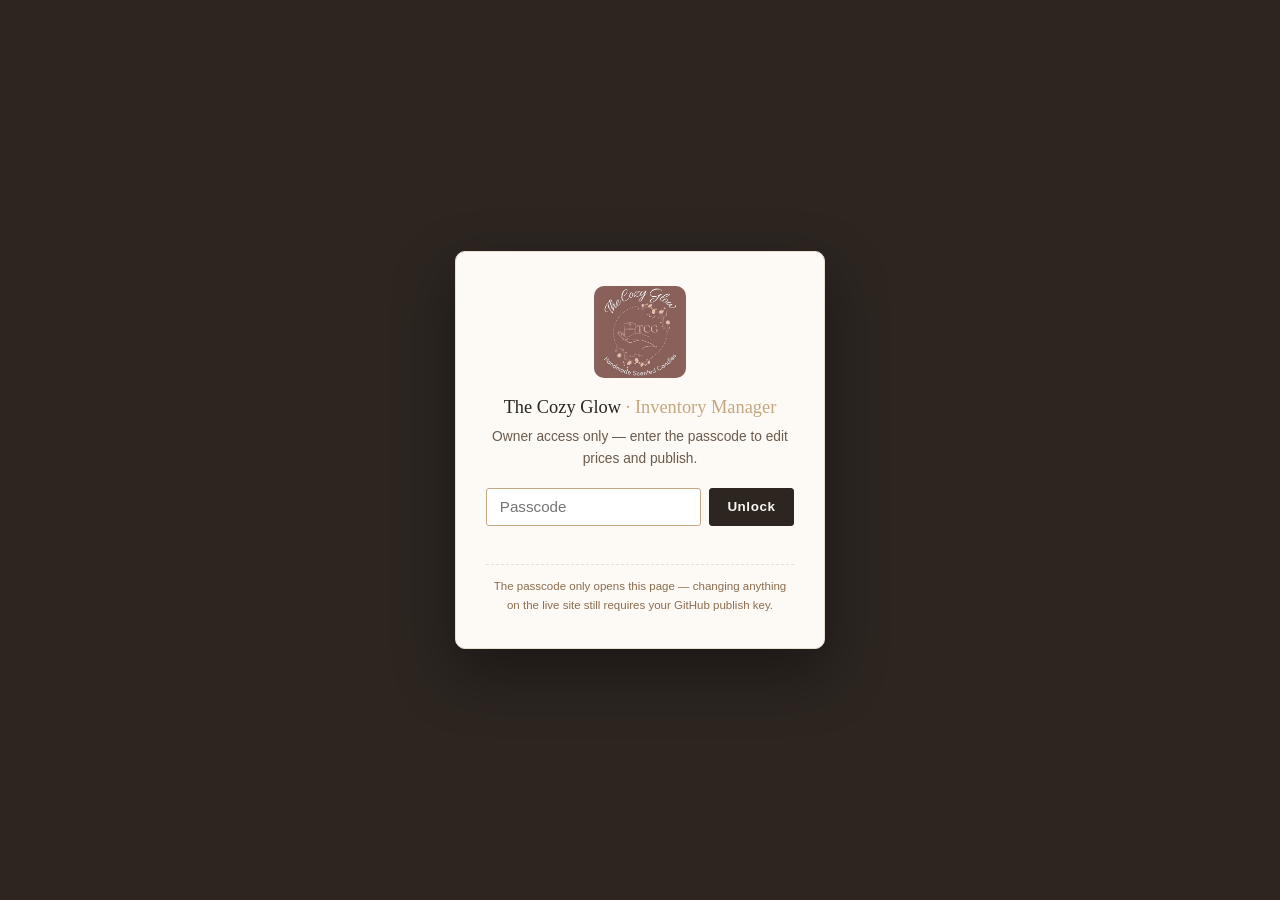
==== commit 5a4484ce: "Admin: passcode lock screen for the Inventory Manager - Full-screen lock overlay on /admin/ with bad" ====
--- a/admin/index.html
+++ b/admin/index.html
@@ -86,10 +86,39 @@
   #toast.show{opacity:1;transform:translateX(-50%) translateY(0)}
   #toast.bad{background:var(--red)}
   footer{color:var(--mid);font-size:.78rem;text-align:center;margin-top:30px;line-height:1.7}
+  /* ---- passcode lock ---- */
+  #lock-screen{position:fixed;inset:0;background:var(--charcoal);display:flex;align-items:center;justify-content:center;z-index:1000;padding:20px}
+  .lock-card{background:var(--warm-white);border:1px solid var(--line);border-radius:10px;padding:34px 30px;width:100%;max-width:370px;text-align:center;box-shadow:0 24px 60px rgba(0,0,0,.35)}
+  .lock-card img{width:92px;height:92px;border-radius:10px;object-fit:cover;margin-bottom:16px}
+  .lock-title{font-family:'Playfair Display',Georgia,serif;font-size:1.15rem}
+  .lock-title span{color:var(--taupe)}
+  .lock-sub{color:var(--mid);font-size:.86rem;line-height:1.6;margin:8px 0 18px}
+  .lock-row{display:flex;gap:8px}
+  .lock-row input{flex:1;min-width:0;border:1px solid var(--line);border-radius:3px;padding:.6rem .8rem;font-family:inherit;font-size:.95rem;background:#fff;outline:none}
+  .lock-row input:focus{border-color:var(--taupe)}
+  .lock-err{color:var(--red);font-size:.82rem;min-height:1.1em;margin-top:10px}
+  .lock-hint{color:var(--taupe-dark);font-size:.72rem;line-height:1.6;margin-top:14px;padding-top:12px;border-top:1px dashed var(--line)}
   @media(max-width:820px){ table{min-width:920px} }
 </style>
 </head>
 <body>
+
+<!-- PASSCODE LOCK (hidden right away if this browser is already unlocked) -->
+<div id="lock-screen">
+  <div class="lock-card">
+    <img src="/images/logo-badge.jpg" alt="The Cozy Glow">
+    <div class="lock-title">The Cozy Glow <span>· Inventory Manager</span></div>
+    <p class="lock-sub">Owner access only — enter the passcode to edit prices and publish.</p>
+    <div class="lock-row">
+      <input type="password" id="lock-pass" placeholder="Passcode" autocomplete="current-password"
+             onkeydown="if(event.key==='Enter')tryUnlock()">
+      <button class="btn btn-primary" onclick="tryUnlock()">Unlock</button>
+    </div>
+    <div class="lock-err" id="lock-err"></div>
+    <div class="lock-hint">The passcode only opens this page — changing anything on the live site still requires your GitHub publish key.</div>
+  </div>
+</div>
+<script>try{if(localStorage.getItem('cozyGlowUnlocked')==='b47439bfa4f5455ac69632a9853bc3c12dad4f9bf52cc0eec924ab2d7fab0976')document.getElementById('lock-screen').style.display='none'}catch(e){}</script>
 
 <header>
   <div class="head-in">
@@ -99,6 +128,7 @@
     </div>
     <div class="head-right">
       <a class="hlink" href="/" target="_blank">View live site ↗</a>
+      <button class="hlink" onclick="lockNow()" title="Lock the manager">🔒 Lock</button>
       <button class="hlink" onclick="forgetKey()">Forget key</button>
     </div>
   </div>
@@ -279,6 +309,8 @@
 /* ================= config ================= */
 const OWNER = 'Dragula003', REPO = 'cozy-glow-website', BRANCH = 'main';
 const KEY_STORE = 'cozyGlowPublishKey';
+const LOCK_STORE = 'cozyGlowUnlocked';
+const LOCK_HASH = 'b47439bfa4f5455ac69632a9853bc3c12dad4f9bf52cc0eec924ab2d7fab0976';  // sha256 of the passcode — never the passcode itself
 const API = 'https://api.github.com';
 const CATEGORIES = ['urli','wooden','candle','sachet'];
 const CAT_LABEL = {urli:'Urlis',wooden:'Wooden',candle:'Candles',sachet:'Wax Sachets'};
@@ -771,9 +803,51 @@
   }
 }
 
+/* ================= lock ================= */
+const lockUnlocked = () => { try { return localStorage.getItem(LOCK_STORE) === LOCK_HASH; } catch(e){ return false; } };
+function showLock(){
+  const s = $('lock-screen'); if (!s) return;
+  s.style.display = 'flex';
+  try { $('lock-pass').value = ''; $('lock-err').textContent = ''; $('lock-pass').focus(); } catch(e){}
+}
+function hideLock(){ const s = $('lock-screen'); if (s) s.style.display = 'none'; }
+async function tryUnlock(){
+  const pass = $('lock-pass').value;
+  const err = $('lock-err');
+  if (!pass) { err.textContent = 'Enter the passcode.'; return; }
+  if (!(typeof crypto !== 'undefined' && crypto.subtle)) {
+    err.textContent = 'This page cannot verify the passcode — open it over https:// instead.'; return;
+  }
+  try {
+    const buf = await crypto.subtle.digest('SHA-256', new TextEncoder().encode(pass));
+    const h = Array.from(new Uint8Array(buf)).map(b => b.toString(16).padStart(2, '0')).join('');
+    if (h === LOCK_HASH) {
+      try { localStorage.setItem(LOCK_STORE, LOCK_HASH); } catch(e){}
+      hideLock();
+      loadProducts();
+      showToast('Manager unlocked');
+    } else {
+      err.textContent = 'Wrong passcode — try again.';
+      try { $('lock-pass').value = ''; $('lock-pass').focus(); } catch(e){}
+    }
+  } catch(e) {
+    err.textContent = 'Could not verify the passcode — please try again.';
+  }
+}
+function lockNow(){
+  if (dirtyCount() > 0 && typeof confirm === 'function' &&
+      !confirm('You have unsaved changes. They stay on this page but won\'t be published. Lock anyway?')) return;
+  try { localStorage.removeItem(LOCK_STORE); } catch(e){}
+  showLock();
+}
+function boot(){
+  if (lockUnlocked()) { hideLock(); loadProducts(); }
+  else showLock();          // wait for the passcode — products load after Unlock
+}
+
 window.addEventListener('beforeunload', e => { if (dirtyCount() > 0) { e.preventDefault(); e.returnValue = ''; } });
 
-loadProducts();
+boot();
 </script>
 </body>
 </html>
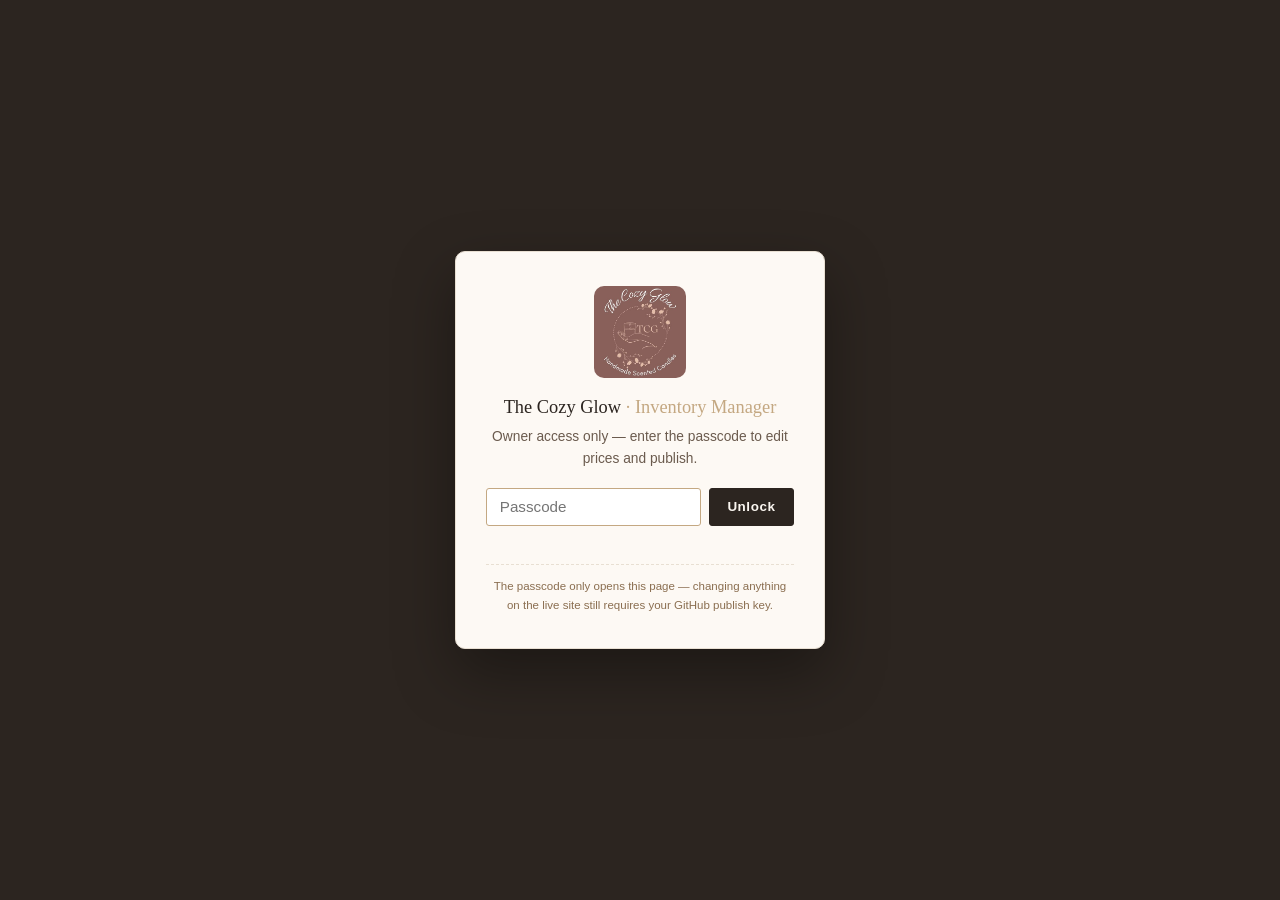
==== commit 66e91983: "Admin: key field label accepts github_pat_ prefix (fine-grained tokens)" ====
--- a/admin/index.html
+++ b/admin/index.html
@@ -142,7 +142,7 @@
     <p>The key lets this page save changes to your website. It is stored <b>only in this browser</b> and sent only to GitHub — nowhere else.</p>
     <div class="row" style="align-items:flex-end">
       <div>
-        <label class="mini" for="key-input">Publish key (starts with <code>ghp_</code>)</label>
+        <label class="mini" for="key-input">Publish key (starts with <code>github_pat_</code> or <code>ghp_</code>)</label>
         <input id="key-input" type="password" placeholder="Paste your GitHub key" style="min-width:340px" autocomplete="off">
       </div>
       <button class="btn btn-primary" onclick="saveKey()">Save key</button>
